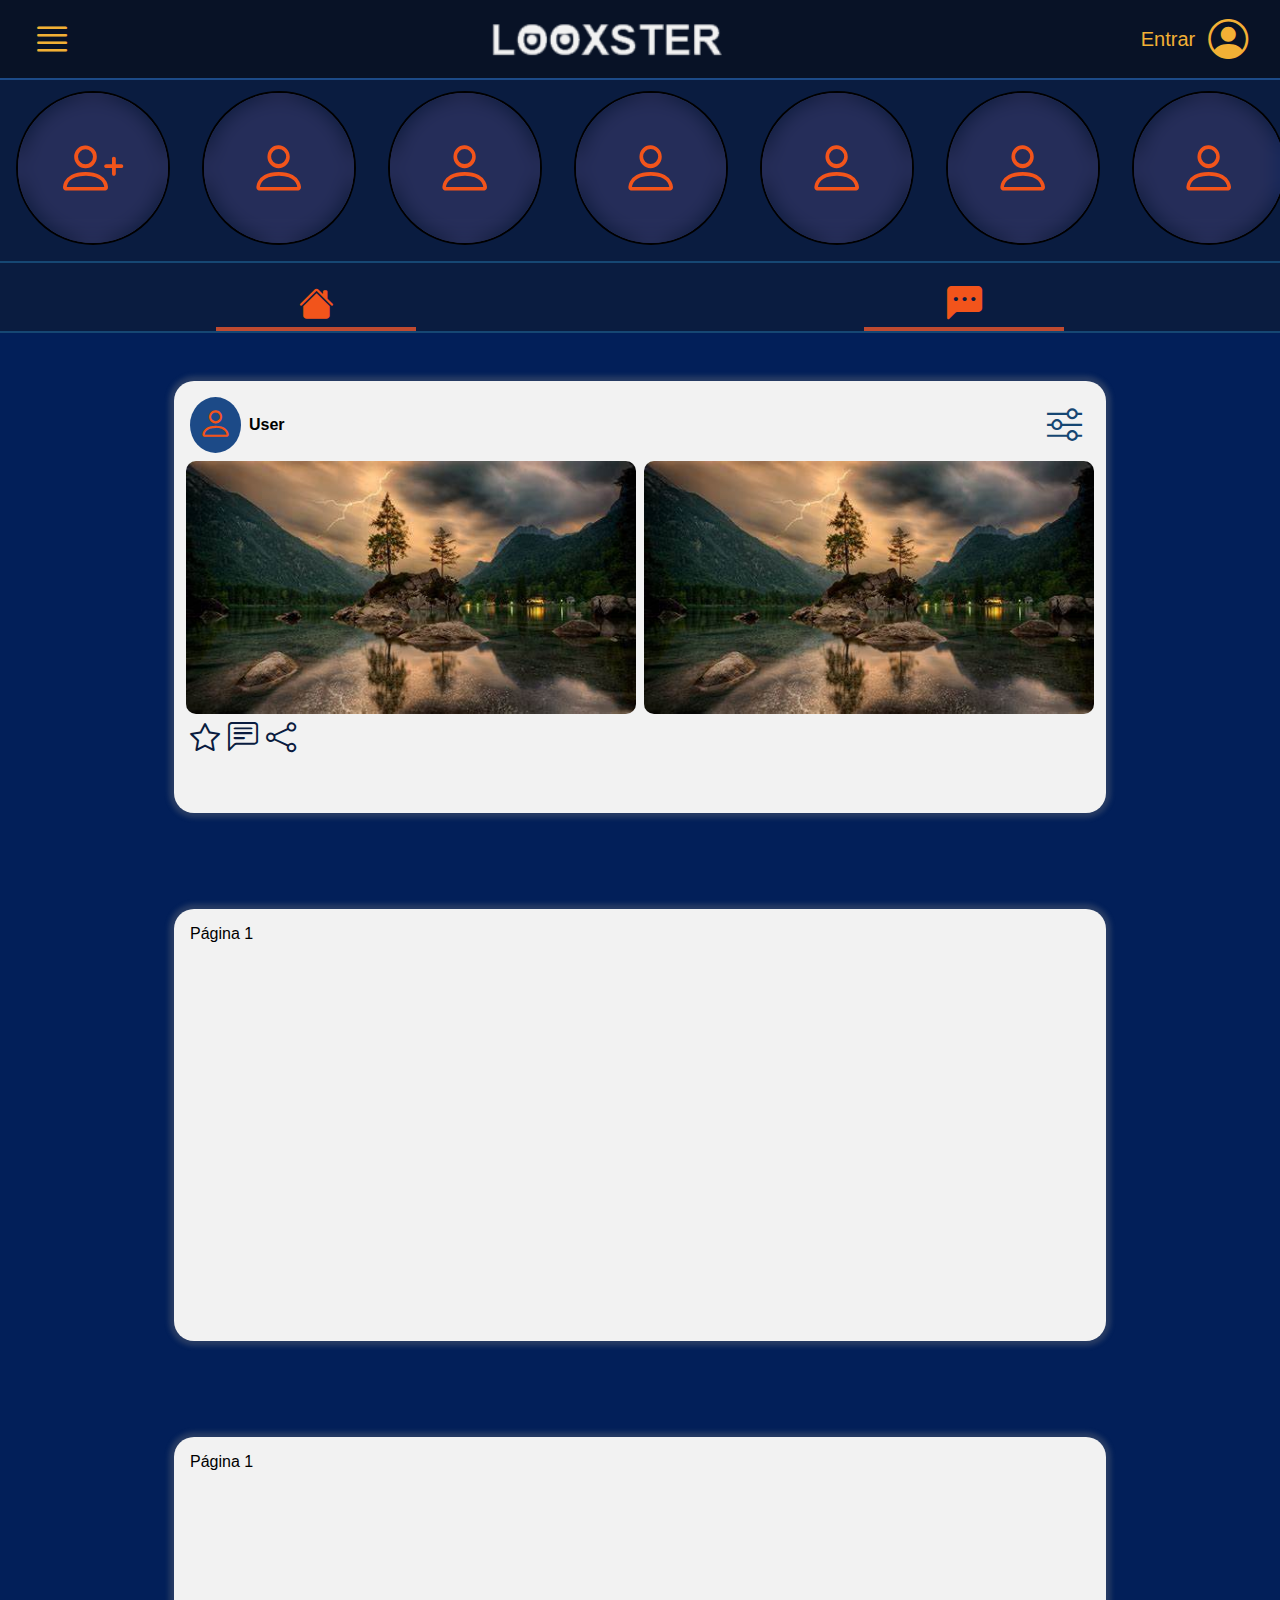
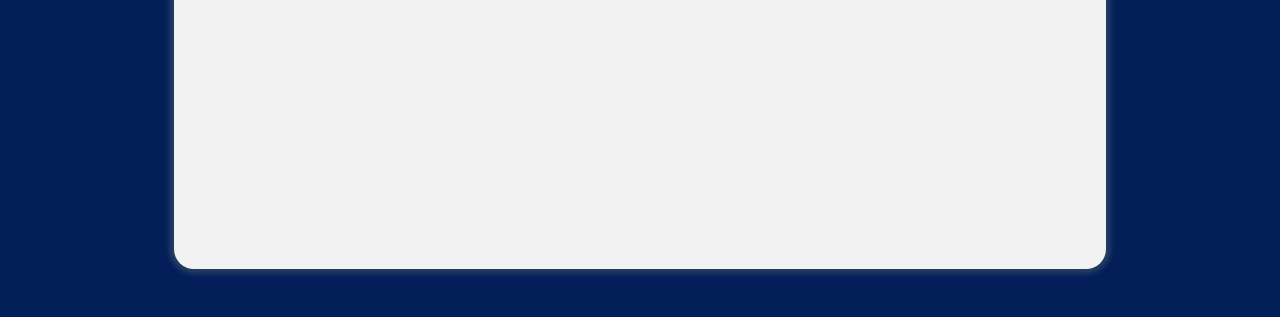
==== index.html @ 4c78d392 "Add files via upload" ====
<!DOCTYPE html>
<html lang="pt-br">
<head>
    <meta charset="UTF-8">
    <meta name="viewport" content="width=device-width, initial-scale=1.0">
    <link rel="stylesheet" href="./styles.css">
    <link rel="icon" href="./imgs/LOOXTER.png">
    <link rel="stylesheet" href="https://cdn.jsdelivr.net/npm/bootstrap-icons@1.11.3/font/bootstrap-icons.min.css">
    <title>LOOXTER</title>
</head>
<body>
    <header>
            <i class="bi bi-justify" id="toggleButton"></i>
            <div class="toggle-area" id="areaToggle">
                <ul>
                    <li><h4>Grupos</h4></li>
                    <li><h4>Direct</h4></li>
                    <li><h4>Notificações</h4></li>
                    <li><h4>Turmas</h4></li>
                    <li><h4>Duvidas</h4></li>
                    <li class="outroli">
                        <i class="bi bi-search">
                        <form>
                            <label>
                                <input class="search-input" type="search" name="" id="">
                            </label>
                        </form>
                    </i>
                </li>
                </ul>
            </div>
            <!-- <h1>LOOXSTER</h1> -->
             <img src="./imgs/LOOXTER.png" alt="">

        <div class="conteiner-direito">
            <!-- <i class="bi bi-search">
                    <form>
                        <label>
                            <input class="search-input" type="search" name="" id="">
                        </label>
                    </form>
                </i> -->
                <div class="Login" id="fPerfil">
                    <i class="bi bi-person-circle"></i>
                    <div class="spans">
                        <a href="./login2/index.html">
                            <span>Entrar</span>
                        </a>
                        
                        <!-- <span>Cadastrar</span> -->
                    </div>
                </div>
        </div>
    </header>

    <main>
        <div class="conteiner-story">
            <div class="items-story">
                <div class="story"><i class="bi bi-person-plus"></i></div>
                <div class="story"><i class="bi bi-person"></i></div>
                <div class="story"><i class="bi bi-person"></i></div>
                <div class="story"><i class="bi bi-person"></i></div>
                <div class="story"><i class="bi bi-person"></i></div>
                <div class="story"><i class="bi bi-person"></i></div>
                <div class="story"><i class="bi bi-person"></i></div>
                <div class="story"><i class="bi bi-person"></i></div>
                <div class="story"><i class="bi bi-person"></i></div>
                <div class="story"><i class="bi bi-person"></i></div>
                <div class="story"><i class="bi bi-person"></i></div>
                <div class="story"><i class="bi bi-person"></i></div>
                <div class="story"><i class="bi bi-person"></i></div>
                <div class="story"><i class="bi bi-person"></i></div>
            </div>
        </div>

        <div class="items-bar">
            <i class="bi bi-house-fill" id="home"></i>
            <i class="bi bi-chat-left-dots-fill" id="chat"></i>
            <!-- <i class="bi bi-person-fill-add"></i> -->
            <!-- <i class="bi bi-bell-fill"></i>
            <i class="bi bi-chat-left-dots-fill"></i> -->
        </div>
    </main>


    <div class="conteiner-home" id="c-home">
        <div class="conteiner_publi">
            <div class="conteiner-publicacao">
                <div class="publi1">
                    <div class="cima">
                        <div class="lado_esquerdo">
                            <i class="bi bi-person"></i>
                            <h4>User</h4>
                        </div>
                        <i class="bi bi-sliders"></i>
                    </div>
                    <div class="meio">
                        <img src="./imgs/img_teste.jpg" alt="">
                        <img src="./imgs/img_teste.jpg" alt="">
                    </div>
                    <div class="baixo">
                        <i class="bi bi-star"></i>
                        <i class="bi bi-chat-left-text"></i>
                        <i class="bi bi-share"></i>
                    </div>
                </div>
                <div class="publi1">
                    <div class="cima">Página 1</div>
                </div>
                <div class="publi1">
                    <div class="cima">Página 1</div>
                </div>
            </div>
        </div>

        <div class="conteiner_publi2">
            <div class="conteinerPubli2">

                <div class="publi2">
                    <div class="conversas">
                        <div class="c-publi-mensagem">
                            <div class="mensagem_conteiner">
                                <h1 class="titulo_mensagem">Contatos<i class="bi bi-send"></i></h1>
    
                                <div class="conteiner-user">
                                    <div class="user">
                                        <i class="bi bi-person-circle">
                                            <div class="nome_usuario">
                                                <h1>user</h1>
                                            </div>
                                        </i>
                                    </div>
                                    <div class="user">
                                        <i class="bi bi-people">
                                            <div class="nome_usuario">
                                                <h1>grupo</h1>
                                            </div>
                                        </i>
                                    </div>
                                    <div class="user">
                                        <i class="bi bi-person-circle">
                                            <div class="nome_usuario">
                                                <h1>user</h1>
                                            </div>
                                        </i>
                                    </div>
                                    <div class="user">
                                        <i class="bi bi-people">
                                            <div class="nome_usuario">
                                                <h1>grupo</h1>
                                            </div>
                                        </i>
                                    </div>
                                    <div class="user">
                                        <i class="bi bi-person-circle">
                                            <div class="nome_usuario">
                                                <h1>user</h1>
                                            </div>
                                        </i>
                                    </div>
                                    <div class="user">
                                        <i class="bi bi-person-circle">
                                            <div class="nome_usuario">
                                                <h1>user</h1>
                                            </div>
                                        </i>
                                    </div>
                                </div>
                            </div>
                        </div>
                        <div class="bar"></div>
                        <div class="c-publi-conversa">
                            <h1 class="titulo_conversa"><i class="bi bi-person-circle">User</i></h1>
                        </div>
                    </div>
                </div>
            </div>
        </div>

    </div>

    <script src="./script.js"></script>
</body>
</html>
---- styles.css ----
@import url("https://cdn.jsdelivr.net/npm/bootstrap-icons@1.11.3/font/bootstrap-icons.min.css");

body, html {
    height: auto;
    max-width: 100%;
    overflow-x: hidden;
    font-family: sans-serif;
    margin: 0;
    padding: 0;
    background-color:#021f59 !important;
}
header {
    width: 100%;
    /* max-width: 100%; */
    box-sizing: border-box;
    position: fixed;
    z-index: 1000;
    height: 80px;
    padding: 1rem 2rem 1rem 2rem;
    display: flex;
    justify-content: center;
    align-items: center;
    justify-content: space-between;
    background-color: #081226;
    border-bottom: 2px solid #1C4A87;
    img {
        width: 250px;
        display: flex;
        justify-content: center;
        align-items: center;
        margin: 0;
    }

    .bi-justify {
        color: #f2b035;
        font-size: 40px;
        display: flex;
        justify-content: center;
        align-items: center;
    }
    h1 {
        color: #f2f2f2;
    }
    .toggle-area {
        background-color: #081226bb;
        animation: toggleDireita 0.5s ease-in-out forwards;
        display: none;
        position: fixed;
        z-index: 1000;
        top: 75px;
        backdrop-filter: blur(15px);
        width: 300px;
        height: 400px;
        border-radius: 10px;
        border: 2px solid rgba(242, 176, 53, 0.747);
        /* border: 2px solid rgba(182, 182, 182, 0.747); */

        ul {
            list-style: none;
            display: flex;
            justify-content: center;
            align-items: center;
            flex-direction: column;
            padding: 0;
            margin: 0;
            width: 100%;
            height: 100%;
            li {
                color: #f2541b;
                display: flex;
                justify-content: center;
                align-items: center;
                flex-grow: 1;
                font-size: 20px;
                width: 100%;
                height: 100%;
                border-bottom: 2px solid #f2b035;
                h4 {
                    /* text-align: left; */
                    width: 100%;
                    display: flex;
                    justify-content: center;
                    align-items: center;
                    margin: 0;
                    padding: 0;
                }
            }
            .outroli {
                border-bottom: 0 solid transparent;
                .bi {
                    padding: 0.5rem;
                    width: 100%;
                    color: #f2541b;
                    display: flex;
                    justify-content: center;
                    align-items: center;
                    flex-direction: row-reverse;
                    gap: 0.5rem;
                    font-size: 30px;
                    form {
                        padding: 0rem;
                        width: 100%;
                        display: flex;
                        justify-content: center;
                        align-items: center;
                    }
                    label {
                        display: flex;
                        justify-content: center;
                        align-items: center;
                    }
                    input {
                        background-color: rgba(242, 176, 53, 0.7);
                        width: 100%;
                        border: 2px solid #f2541b;
                        border-radius: 10px;
                        box-shadow:0 0 0 1px rgb(146, 146, 146);
                        font-size: 20px;
                        
                    }
                }
            }
    }

    /* .bi-search:active input {
        animation: inputAnimation 1s ease-in-out forwards;
    } */
}
}

.conteiner-direito {
    display: flex;
    justify-content: center;
    align-items: center;
    gap: 2rem;
    .Login {
        display: flex;
        flex-direction: row-reverse;
        justify-content: center;
        align-items: center;
        color: #f2b035;
        font-size: 20px;
        gap: 0.8rem;
        .bi-person-circle {
            font-size: 40px;
            display: flex;
            justify-content: center;
            align-items: center;
        }
        .imagemPerfil {
            width: 50px;
            height: 60px;
            border-radius: 100%;
        }
        .spans {
                display: flex;
                flex-direction: column;
                justify-content: flex-end;
                /* gap: 0.5rem; */
                a {
                    color: #f2b035;
                    text-decoration: none;
                    /* border-bottom: 1px solid #f2b035; */
                }
            }
        }
    }

/* .search-input {
    width: 0%;
    border: 2px solid rgb(175, 174, 174);
    border-radius: 10px;
    box-shadow:0 0 0 1px rgb(146, 146, 146);
    font-size: 20px;
    background-color: #e3f3fc;
} */

@keyframes toggleDireita {
    0% {
        backdrop-filter: blur(0px);
        transform: translateX(-350px);
    }
    100% {
        backdrop-filter: blur(10px);
        transform: translateX(0);
    }
}
@keyframes toggleEsquerda {
    0% {
        backdrop-filter: blur(10px);
        transform: translateX(0);
    }
    100% {
        backdrop-filter: blur(0px);
        transform: translateX(-350px);
    }
}

main {
    margin-top: 75px;
    background-color: #0a1c40;
    /* position: relative; */
    /* padding: 1rem 2rem 1rem 2rem; */
    display: flex;
    justify-content: space-between;
    flex-direction: column;
    gap: 1rem;
    box-shadow: 0px 5px 10px rgba(#164773 0.3);
    /* box-shadow: 0px 5px 10px rgba(0, 0, 0, 0.3); */
    .items-bar {
        /* z-index: 1000; */
        background-color: #0a1c40;
        position: sticky;
        top: 0px;
        gap: 1rem;
        width: 100%;
        display: flex;
        justify-content: center;
        align-items: center;
        justify-content: space-around;
        .bi {
            border-bottom: 4px solid #bf4a30;
            font-size: 35px;
            color: #f2541b;
            height: 3rem;
            width: 200px;
            display: flex;
            justify-content: center;
            align-items: center;
        }
    }
    .conteiner-story{
        overflow: auto;
        white-space: nowrap;
        text-decoration: none;
        /* overflow-x: scroll; */
        display: flex;
        flex-direction: column;
        /* justify-content: flex-start; */
        align-items: flex-start;
        gap: 1rem;
        width: 100%;
        height: 100%;
        scrollbar-width: none;
        -ms-overflow-style: none;
        .items-story {
            padding: 0;
            /* width: 100%; */
            border-bottom: 2px solid #164773;
            display: flex;
            justify-content: space-between;
    
            .story {
                display: flex;
                justify-content: center;
                align-items: center;
                border: 2px solid black;
                margin: 1rem;
                border-radius: 100%;
                background-color: #252d59;
                width: 150px;
                height: 150px;
                .bi {
                    color: #f2541b;
                    border-radius: 100%;
                    display: flex;
                    justify-content: center;
                    align-items: center;
                    width: 100%;
                    height: 100%;
                    backdrop-filter: blur(10px);
                    font-size: 60px;
                    border: 0;
                }
            }
        }
    }
    .conteiner-story::-webkit-scrollbar {
        display: none;
    }
}


.conteiner-home {
    /* position: relative;
    z-index: 1000; */
    border-top: 2px solid #164773;
    display: flex;
    justify-content: flex-start;
    /* height: 100dvh; */
    width: 200%;
    transition: transform 0.5s ease; /* Suaviza o movimento */
}
.conteiner-publicacao {
    display: flex;
    flex-direction: column;
    height: auto;
    margin: 0;
}
.conteiner_publi {
    display: flex;
    justify-content: center;
    height: auto;
    background-color: #021f59;
    width: 100%;
}

.publi1 {
    display: flex;
    flex-direction: column;
    gap: 0.5rem;
    padding: 1rem;
    /* box-shadow: 0px 0px 5px 5px rgba(22, 71, 115, 0.3); */
    box-shadow: 0px 0px 5px 5px rgba(126, 126, 126, 0.3);
    border-radius: 20px;
    margin: 3rem;
    background-color: #f2f2f2;
    height: 400px;
    width: 100dvh;
    .cima {
        display: flex;
        justify-content: space-between;
        align-items: center;
        .lado_esquerdo {
            display: flex;
            justify-content: center;
            align-items: center;
            gap: 0.5rem;
            .bi {
                border-radius: 100%;
                padding: 0.5rem;
                color: #f2541b;
                background-color :#1C4A87;
                font-size: 35px;
            }
            h4 {
                padding: 0;
                margin: 0;
            }
        }
        .bi {
            border-radius: 100%;
            padding: 0.5rem;
            color: #164773;
            font-size: 35px;
        }
    }
    .meio {
        display: flex;
        justify-content: center;
        align-items: center;
        gap: 0.5rem;
        img {
            width: 50%;
            border-radius: 10px;
        }
    }
    .baixo {
        display: flex;
        gap: 0.5rem;
        .bi {
            color: #0a1c40;
            font-size: 30px
        }
    }
}
.conteiner_publi2 {
    /* max-width: 100dvh; */
    /* width: 500px !important; */
    width: 100%;
    display: flex;
    justify-content: center;
    align-items: center;
    height: auto;
    background-color: #021f59;
    /* width: 100%; */
    gap: 0rem;
    margin: 0;
    position: relative;
    left: 0;
    right: 0;
}
.conteinerPubli2 {
    display: flex;
    justify-content: center;
    align-items: flex-start;
    width: 100%;
    height: 100%;
    .publi2 {
        display: flex;
        flex-direction: column;
        gap: 0.5rem;
        padding: 1rem;
        /* box-shadow: 0px 0px 5px 5px rgba(22, 71, 115, 0.3); */
        box-shadow: 0px 0px 5px 5px rgba(126, 126, 126, 0.3);
        border-radius: 20px;
        margin: 3rem;
        background-color: #f2f2f2;
        height: 40%;
        width: 100dvh;
    }

.conversas {
    display: flex;
    justify-content: center;
    align-items: center;
    /* gap: 0.5rem; */
    height: 100%;
    .c-publi-mensagem {
        border-radius: 20px;
        display: flex;
        justify-content: center;
        align-items: center;
        height: 100%;
        flex-grow: 1;
        .mensagem_conteiner {
            width: 100%;
            height: 100%;
            display: flex;
            /* justify-content: center; */
            align-items: center;
            flex-direction: column;
            .titulo_mensagem {
                color: #f2f2f2;
                border-radius: 20px;
                background-color: #164773;
                padding: 1rem;
                font-size: 30px;
                height: 50px;
                display: flex;
                justify-content: center;
                align-items: center;
                gap: 1rem;
            }
            .conteiner-user {
                overflow-y: scroll;
                display: flex;
                flex-direction: column;
                /* justify-content: center; */
                align-items: center;
                gap: 1rem;
                width: 100%;
                height: 100%;
                .user {
                    border-radius: 500px;
                    background-color: #164773;
                    display: flex;
                    justify-content: center;
                    align-items: center;
                    width: 80%;
                    height: 100px;
                    .bi {
                        color: #f2f2f2;
                        padding: 1rem;
                        font-size: 80px;
                        width: 100%;
                        display: flex;
                        justify-content: space-between;
                        align-items: center;
                        .nome_usuario {
                            display: flex;
                            justify-content: center;
                            align-items: center;
                            width: 100%;
                            h1 {
                                font-size: 25px;
                            }
                        }
                    }
                }
            }
        }
    }
    .bar {
        border-radius: 15px;
        width: 4px;
        height: 95%;
        background-color: black;
    }
    .c-publi-conversa {
        border-radius: 20px;
        display: flex;
        justify-content: center;
        height: 100%;
        flex-grow: 1;
        .titulo_conversa {
            color: #f2f2f2;
            border-radius: 20px;
            background-color: #164773;
            padding: 1rem;
            font-size: 30px;
            height: 50px;
            display: flex;
            justify-content: center;
            align-items: center;
            gap: 1rem;
            .bi {
                display: flex;
                justify-content: center;
                align-items: center;
                gap: 1rem;
            }
        }
    }
    }
}

@media(max-width: 768px) {
    body, html {
        box-sizing: border-box;
        height: auto;
        max-width: 100%;
        overflow-x: hidden;
        font-family: sans-serif;
        margin: 0;
        padding: 0;
        background-color:#021f59 !important;
    }
    header {
        width: 100%;
        /* max-width: 100%; */
        box-sizing: border-box;
        position: fixed;
        z-index: 1000;
        height: 80px;
        padding: 0.5rem 1rem 0.5rem 1rem;
        display: flex;
        justify-content: center;
        align-items: center;
        justify-content: space-between;
        background-color: #081226;
        border-bottom: 2px solid #1C4A87;
        img {
            width: 150px;
            display: flex;
            justify-content: center;
            align-items: center;
            margin: 0;
        }
    
        .bi-justify {
            color: #f2b035;
            font-size: 35px;
            display: flex;
            justify-content: center;
            align-items: center;
        }
        h1 {
            font-size: 25px;
            color: #f2f2f2;
        }
        .toggle-area {
            animation: toggleDireita 0.5s ease-in-out forwards;
            display: none;
            position: fixed;
            z-index: 1000;
            top: 75px;
            backdrop-filter: blur(15px);
            width: 300px;
            height: 400px;
            border-radius: 10px;
            border: 2px solid rgba(242, 176, 53, 0.747);
            /* border: 2px solid rgba(182, 182, 182, 0.747); */
    
            ul {
                list-style: none;
                display: flex;
                justify-content: center;
                align-items: center;
                flex-direction: column;
                padding: 0;
                margin: 0;
                width: 100%;
                height: 100%;
                li {
                    color: #f2541b;
                    display: flex;
                    justify-content: center;
                    align-items: center;
                    flex-grow: 1;
                    font-size: 20px;
                    width: 100%;
                    height: 100%;
                    border-bottom: 2px solid #f2b035;
                    h4 {
                        /* text-align: left; */
                        width: 100%;
                        display: flex;
                        justify-content: center;
                        align-items: center;
                        margin: 0;
                        padding: 0;
                    }
                }
                .outroli {
                    border-bottom: 0 solid transparent;
                    .bi {
                        padding: 0.5rem;
                        width: 100%;
                        color: #f2541b;
                        display: flex;
                        justify-content: center;
                        align-items: center;
                        flex-direction: row-reverse;
                        gap: 0.5rem;
                        font-size: 30px;
                        form {
                            padding: 0rem;
                            width: 100%;
                            display: flex;
                            justify-content: center;
                            align-items: center;
                        }
                        label {
                            display: flex;
                            justify-content: center;
                            align-items: center;
                        }
                        input {
                            background-color: rgba(242, 176, 53, 0.7);
                            width: 100%;
                            border: 2px solid #f2541b;
                            border-radius: 10px;
                            box-shadow:0 0 0 1px rgb(146, 146, 146);
                            font-size: 20px;
                            
                        }
                    }
                }
        }
    
        /* .bi-search:active input {
            animation: inputAnimation 1s ease-in-out forwards;
        } */
    }
    }
    
    .conteiner-direito {
        display: flex;
        justify-content: center;
        align-items: center;
        gap: 2rem;
        .Login {
            display: flex;
            flex-direction: row-reverse;
            justify-content: center;
            align-items: center;
            color: #f2b035;
            font-size: 20px;
            gap: 0.8rem;
            .bi-person-circle {
                font-size: 35px;
                display: flex;
                justify-content: center;
                align-items: center;
            }
            .spans {
                font-size: 20px;
                    display: flex;
                    flex-direction: column;
                    justify-content: flex-end;
                    /* gap: 0.5rem; */
                    a {
                        color: #f2b035;
                        text-decoration: none;
                        /* border-bottom: 1px solid #f2b035; */
                    }
                }
            }
        }
    
    /* .search-input {
        width: 0%;
        border: 2px solid rgb(175, 174, 174);
        border-radius: 10px;
        box-shadow:0 0 0 1px rgb(146, 146, 146);
        font-size: 20px;
        background-color: #e3f3fc;
    } */
    
    @keyframes toggleDireita {
        0% {
            backdrop-filter: blur(0px);
            transform: translateX(-350px);
        }
        100% {
            backdrop-filter: blur(10px);
            transform: translateX(0);
        }
    }
    @keyframes toggleEsquerda {
        0% {
            backdrop-filter: blur(10px);
            transform: translateX(0);
        }
        100% {
            backdrop-filter: blur(0px);
            transform: translateX(-350px);
        }
    }
    
    main {
        margin-top: 75px;
        background-color: #0a1c40;
        /* position: relative; */
        /* padding: 1rem 2rem 1rem 2rem; */
        display: flex;
        justify-content: space-between;
        flex-direction: column;
        gap: 1rem;
        box-shadow: 0px 5px 10px rgba(#164773 0.3);
        /* box-shadow: 0px 5px 10px rgba(0, 0, 0, 0.3); */
        .items-bar {
            /* z-index: 1000; */
            background-color: #0a1c40;
            position: sticky;
            top: 0px;
            gap: 1rem;
            width: 100%;
            display: flex;
            justify-content: center;
            align-items: center;
            justify-content: space-around;
            .bi {
                border-bottom: 3px solid #bf4a30;
                font-size: 35px;
                color: #f2541b;
                height: 3rem;
                width: 200px;
                display: flex;
                justify-content: center;
                align-items: center;
            }
        }
        .conteiner-story{
            overflow: auto;
            white-space: nowrap;
            text-decoration: none;
            /* overflow-x: scroll; */
            display: flex;
            flex-direction: column;
            /* justify-content: flex-start; */
            align-items: flex-start;
            gap: 1rem;
            width: 100%;
            height: 100%;
            scrollbar-width: none;
            -ms-overflow-style: none;
            .items-story {
                padding: 0;
                /* width: 100%; */
                border-bottom: 2px solid #164773;
                display: flex;
                justify-content: space-between;
        
                .story {
                    display: flex;
                    justify-content: center;
                    align-items: center;
                    border: 2px solid black;
                    margin: 1rem;
                    border-radius: 100%;
                    background-color: #252d59;
                    width: 80px;
                    height: 80px;
                    .bi {
                        color: #f2541b;
                        border-radius: 100%;
                        display: flex;
                        justify-content: center;
                        align-items: center;
                        width: 100%;
                        height: 100%;
                        backdrop-filter: blur(10px);
                        font-size: 50px;
                        border: 0;
                    }
                }
            }
        }
        .conteiner-story::-webkit-scrollbar {
            display: none;
        }
    }
    
    
    .conteiner-home {
        /* max-width: 200dvh; */
        /* position: relative;
        z-index: 1000; */
        border-top: 2px solid #164773;
        display: flex;
        justify-content: center;
        /* height: 100dvh; */
        width: 200%;
        transition: transform 0.5s ease; /* Suaviza o movimento */
    }
    .conteiner-publicacao {
        display: flex;
        flex-direction: column;
        justify-content: center;
        align-items: center;
        height: auto;
        margin: 1rem;
        padding: 0rem;
        gap: 1rem;
    }
    .conteiner_publi {
        /* flex-grow: 1; */
        min-width: 50%;
        width: 100% !important;
        display: flex;
        justify-content: center;
        align-items: flex-start;
        height: auto;
        background-color: #021f59;
        /* width: 100%; */
        gap: 0rem;
        margin: 0;
        position: relative;
        left: 0;
        right: 0;
    }
    
    .publi1 {
        display: flex;
        flex-direction: column;
        gap: 0.5rem;
        padding: 1rem;
        /* box-shadow: 0px 0px 5px 5px rgba(22, 71, 115, 0.3); */
        box-shadow: 0px 0px 5px 5px rgba(126, 126, 126, 0.3);
        border-radius: 20px;
        margin: 0rem;
        background-color: #f2f2f2;
        height: 200px;
        width: 300px;
        .cima {
            display: flex;
            justify-content: space-between;
            align-items: center;
            .lado_esquerdo {
                display: flex;
                justify-content: center;
                align-items: center;
                gap: 0.5rem;
                .bi {
                    border-radius: 100%;
                    padding: 0.5rem;
                    color: #f2541b;
                    background-color :#1C4A87;
                    font-size: 35px;
                }
                h4 {
                    padding: 0;
                    margin: 0;
                }
            }
            .bi {
                border-radius: 100%;
                padding: 0.5rem;
                color: #164773;
                font-size: 35px;
            }
        }
        .meio {
            display: flex;
            justify-content: center;
            align-items: center;
            gap: 0.5rem;
            img {
                width: 50%;
                /* width: 150px; */
                border-radius: 10px;
            }
        }
        .baixo {
            display: flex;
            gap: 0.5rem;
            .bi {
                color: #0a1c40;
                font-size: 30px
            }
        }
    }

    .conteiner_publi2 {
        /* flex-grow: 1; */
        min-width: 50%;
        /* max-width: 100dvh; */
        width: 100% !important;
        display: flex;
        justify-content: center;
        align-items: flex-start;
        height: auto;
        background-color: #021f59;
        /* width: 100%; */
        gap: 0rem;
        margin: 0;
        position: relative;
        left: 0;
        right: 0;
    }
    
    .conteinerPubli2 {
        padding: 1rem;
        display: flex;
        justify-content: center;
        align-items: flex-start;
        width: 70%;
        height: 100%;
        .publi2 {
            margin: 1rem !important;
            margin-top: 2rem;
            /* box-shadow: 0px 0px 5px 5px rgba(22, 71, 115, 0.3); */
            box-shadow: 0px 0px 5px 5px rgba(126, 126, 126, 0.3);
            border-radius: 20px;
            margin: 0rem;
            background-color: #f2f2f2;
            height: 50%;
            width: 100%;
        }
        .conversas {
            display: flex;
            justify-content: center;
            align-items: center;
            /* gap: 0.5rem; */
            width: 100%;
            height: 100%;
            gap: 0.5rem;
            .c-publi-mensagem {
                border-radius: 20px;
                display: flex;
                justify-content: center;
                align-items: center;
                height: 100%;
                flex-grow: 1;
                .mensagem_conteiner {
                    width: 100%;
                    height: 100%;
                    display: flex;
                    /* justify-content: center; */
                    align-items: center;
                    flex-direction: column;
                    .titulo_mensagem {
                        color: #f2f2f2;
                        border-radius: 20px;
                        background-color: #164773;
                        padding: 0.5rem;
                        font-size: 20px;
                        height: 50px;
                        display: flex;
                        justify-content: center;
                        align-items: center;
                        gap: 1rem;
                    }
                    .conteiner-user {
                        overflow-y: scroll;
                        display: flex;
                        flex-direction: column;
                        /* justify-content: center; */
                        align-items: center;
                        gap: 1rem;
                        width: 100%;
                        height: 100%;
                        .user {
                            border-radius: 500px;
                            background-color: #164773;
                            display: flex;
                            justify-content: center;
                            align-items: center;
                            width: 100%;
                            height: 50px;
                            .bi {
                                color: #f2f2f2;
                                padding: 1rem;
                                font-size: 30px;
                                width: 100%;
                                display: flex;
                                justify-content: space-between;
                                align-items: center;
                                .nome_usuario {
                                    display: flex;
                                    justify-content: center;
                                    align-items: center;
                                    width: 100%;
                                    h1 {
                                        font-size: 15px;
                                    }
                                }
                            }
                        }
                    }
                }
            }
            .bar {
                border-radius: 15px;
                width: 4px;
                height: 95%;
                background-color: black;
            }
            .c-publi-conversa {
                border-radius: 20px;
                display: flex;
                justify-content: center;
                height: 100%;
                flex-grow: 1;
                .titulo_conversa {
                    color: #f2f2f2;
                    border-radius: 20px;
                    background-color: #164773;
                    padding: 0.5rem;
                    font-size: 20px;
                    height: 50px;
                    display: flex;
                    justify-content: center;
                    align-items: center;
                    gap: 1rem;
                    .bi {
                        display: flex;
                        justify-content: center;
                        align-items: center;
                        gap: 1rem;
                    }
                }
            }
        }
    }
    
}
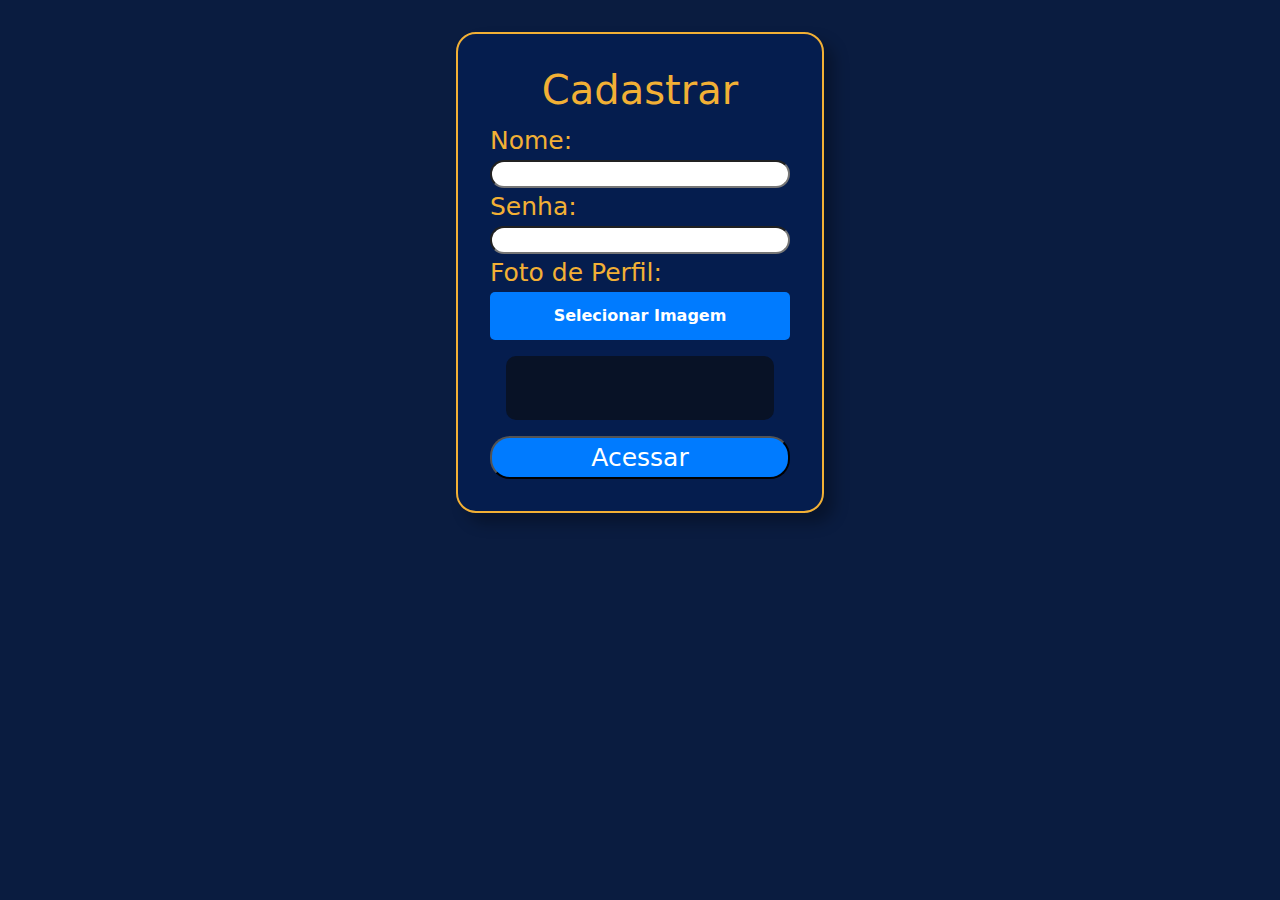
==== commit ebc7755e: "Add files via upload" ====
--- a/index.html
+++ b/index.html
@@ -46,9 +46,15 @@
                         <a href="./login2/index.html">
                             <span>Entrar</span>
                         </a>
-                        
                         <!-- <span>Cadastrar</span> -->
                     </div>
+
+                </div>
+                <div class="toggle-area1" id="areaToggle2">
+                    <ul>
+                        <li><h4 onclick="redirecionarPerfil()">Perfil</h4></li>
+                        <li><h4 onclick="deslogar()">Deslogar</h4></li>
+                    </ul>
                 </div>
         </div>
     </header>
@@ -86,6 +92,22 @@
     <div class="conteiner-home" id="c-home">
         <div class="conteiner_publi">
             <div class="conteiner-publicacao">
+                <div class="conteinerPostar">
+
+                    <div class="conteiner-entradaPost">
+                        <h1>Faça Uma Publicação</h1>
+                        <!-- <label for="">oque est:</label> -->
+                         <div class="c-input">
+                             
+                             <input type="text" id="post" name="" placeholder="oque você está pensando ?">
+                             <button id="saveButton">Postar</button>
+                         </div>
+                    </div>
+
+                </div>
+                <div class="espaçoPublis" id="espaçoPublis">
+
+                </div>
                 <div class="publi1">
                     <div class="cima">
                         <div class="lado_esquerdo">
--- a/styles.css
+++ b/styles.css
@@ -148,8 +148,10 @@
             align-items: center;
         }
         .imagemPerfil {
-            width: 50px;
-            height: 60px;
+            object-fit: cover;
+            border: 2px solid #f2b035;
+            width: 60px;
+            height: 50px;
             border-radius: 100%;
         }
         .spans {
@@ -161,6 +163,54 @@
                     color: #f2b035;
                     text-decoration: none;
                     /* border-bottom: 1px solid #f2b035; */
+                }
+            }
+        }
+        .toggle-area1 {
+            cursor: pointer;
+            background-color: #081226bb;
+            animation: togglebaixo 0.5s ease-in-out forwards;
+            display: none;
+            position: fixed;
+            z-index: 1000;
+            top: 75px;
+            right: 2rem;
+            backdrop-filter: blur(15px);
+            width: 300px;
+            height: 200px;
+            border-radius: 10px;
+            border: 2px solid rgba(242, 176, 53, 0.747);
+            /* border: 2px solid rgba(182, 182, 182, 0.747); */
+    
+            ul {
+                list-style: none;
+                display: flex;
+                justify-content: center;
+                align-items: center;
+                flex-direction: column;
+                padding: 0;
+                margin: 0;
+                width: 100%;
+                height: 100%;
+                li {
+                    color: #f2541b;
+                    display: flex;
+                    justify-content: center;
+                    align-items: center;
+                    flex-grow: 1;
+                    font-size: 20px;
+                    width: 100%;
+                    height: 100%;
+                    border-bottom: 2px solid #f2b035;
+                    h4 {
+                        /* text-align: left; */
+                        width: 100%;
+                        display: flex;
+                        justify-content: center;
+                        align-items: center;
+                        margin: 0;
+                        padding: 0;
+                    }
                 }
             }
         }
@@ -174,6 +224,27 @@
     font-size: 20px;
     background-color: #e3f3fc;
 } */
+
+@keyframes togglebaixo {
+    0% {
+        backdrop-filter: blur(0px);
+        transform: translateY(-350px);
+    }
+    100% {
+        backdrop-filter: blur(10px);
+        transform: translateY(0);
+    }
+}
+@keyframes togglecima {
+    0% {
+        backdrop-filter: blur(10px);
+        transform: translateY(0);
+    }
+    100% {
+        backdrop-filter: blur(0px);
+        transform: translateY(-1050px);
+    }
+}
 
 @keyframes toggleDireita {
     0% {
@@ -296,6 +367,54 @@
     flex-direction: column;
     height: auto;
     margin: 0;
+    
+    .espaçoPublis {
+        display: flex;
+        flex-direction: column-reverse;
+    }
+
+    .conteinerPostar {
+        box-shadow: 0px 0px 5px 5px rgba(126, 126, 126, 0.3);
+        border-radius: 20px;
+        background-color: #f2f2f2;
+        display: flex;
+        justify-content: flex-start;
+        align-items: center;
+        height: 100px;
+        width: 100dvh;
+        margin: 3rem;
+        padding: 1rem;
+        .conteiner-entradaPost {
+            width: 100%;
+            height: 100%;
+            display: flex;
+            flex-direction: column;
+            justify-content: center;
+            align-items: center;
+            gap: 1rem;
+            h1 {
+                margin: 0;
+                font-size: 45px;
+            }
+            .c-input {
+                display: flex;
+                justify-content: center;
+                align-items: center;
+                width: 50%;
+                input {
+                    border-radius: 10px;
+                    width: 100%;
+                    font-size: 25px;
+                }
+                button {
+                    background-color: #1C4A87;
+                    color: #f2f2f2;
+                    font-size: 30px;
+                    border-radius: 10px;
+                }
+            }
+        }
+    }
 }
 .conteiner_publi {
     display: flex;
@@ -303,6 +422,65 @@
     height: auto;
     background-color: #021f59;
     width: 100%;
+}
+.publi2 {
+    display: flex;
+    flex-direction: column;
+    gap: 0.5rem;
+    padding: 1rem;
+    /* box-shadow: 0px 0px 5px 5px rgba(22, 71, 115, 0.3); */
+    box-shadow: 0px 0px 5px 5px rgba(126, 126, 126, 0.3);
+    border-radius: 20px;
+    margin: 3rem;
+    background-color: #f2f2f2;
+    height: 200px;
+    width: 100dvh;
+    .cima {
+        display: flex;
+        justify-content: space-between;
+        align-items: center;
+        .lado_esquerdo {
+            display: flex;
+            justify-content: center;
+            align-items: center;
+            gap: 0.5rem;
+            .bi {
+                border-radius: 100%;
+                padding: 0.5rem;
+                color: #f2541b;
+                background-color :#1C4A87;
+                font-size: 35px;
+            }
+            h4 {
+                padding: 0;
+                margin: 0;
+            }
+        }
+        .bi {
+            border-radius: 100%;
+            padding: 0.5rem;
+            color: #164773;
+            font-size: 35px;
+        }
+    }
+    .meio {
+        display: flex;
+        justify-content: center;
+        align-items: center;
+        gap: 0.5rem;
+        img {
+            width: 50%;
+            border-radius: 10px;
+        }
+    }
+    .baixo {
+        display: flex;
+        gap: 0.5rem;
+        .bi {
+            color: #0a1c40;
+            font-size: 30px
+        }
+    }
 }
 
 .publi1 {
@@ -654,6 +832,13 @@
                 justify-content: center;
                 align-items: center;
             }
+            .imagemPerfil {
+                object-fit: cover;
+                border: 2px solid #f2b035;
+                width: 70px;
+                height: 45px;
+                border-radius: 100%;
+            }
             .spans {
                 font-size: 20px;
                     display: flex;
@@ -804,6 +989,54 @@
         margin: 1rem;
         padding: 0rem;
         gap: 1rem;
+
+        .espaçoPublis {
+            display: flex;
+            flex-direction: column-reverse;
+        }
+
+        .conteinerPostar {
+            box-shadow: 0px 0px 5px 5px rgba(126, 126, 126, 0.3);
+            border-radius: 20px;
+            background-color: #f2f2f2;
+            display: flex;
+            justify-content: flex-start;
+            align-items: center;
+            height: 100px;
+            width: 300px;
+            margin: 3rem;
+            padding: 1rem;
+            .conteiner-entradaPost {
+                width: 100%;
+                height: 100%;
+                display: flex;
+                flex-direction: column;
+                justify-content: center;
+                align-items: center;
+                gap: 1rem;
+                h1 {
+                    margin: 0;
+                    font-size: 28px;
+                }
+                .c-input {
+                    display: flex;
+                    justify-content: center;
+                    align-items: center;
+                    width: 100%;
+                    input {
+                        border-radius: 10px;
+                        width: 100%;
+                        font-size: 25px;
+                    }
+                    button {
+                        background-color: #1C4A87;
+                        color: #f2f2f2;
+                        font-size: 30px;
+                        border-radius: 10px;
+                    }
+                }
+            }
+        }
     }
     .conteiner_publi {
         /* flex-grow: 1; */
@@ -822,6 +1055,66 @@
         right: 0;
     }
     
+    .publi2 {
+        display: flex;
+        flex-direction: column;
+        gap: 0.5rem;
+        padding: 1rem;
+        /* box-shadow: 0px 0px 5px 5px rgba(22, 71, 115, 0.3); */
+        box-shadow: 0px 0px 5px 5px rgba(126, 126, 126, 0.3);
+        border-radius: 20px;
+        margin: 3rem;
+        background-color: #f2f2f2;
+        height: 200px;
+        width: 300px;
+        .cima {
+            display: flex;
+            justify-content: space-between;
+            align-items: center;
+            .lado_esquerdo {
+                display: flex;
+                justify-content: center;
+                align-items: center;
+                gap: 0.5rem;
+                .bi {
+                    border-radius: 100%;
+                    padding: 0.5rem;
+                    color: #f2541b;
+                    background-color :#1C4A87;
+                    font-size: 35px;
+                }
+                h4 {
+                    padding: 0;
+                    margin: 0;
+                }
+            }
+            .bi {
+                border-radius: 100%;
+                padding: 0.5rem;
+                color: #164773;
+                font-size: 35px;
+            }
+        }
+        .meio {
+            display: flex;
+            justify-content: center;
+            align-items: center;
+            gap: 0.5rem;
+            img {
+                width: 50%;
+                border-radius: 10px;
+            }
+        }
+        .baixo {
+            display: flex;
+            gap: 0.5rem;
+            .bi {
+                color: #0a1c40;
+                font-size: 30px
+            }
+        }
+    }
+
     .publi1 {
         display: flex;
         flex-direction: column;
